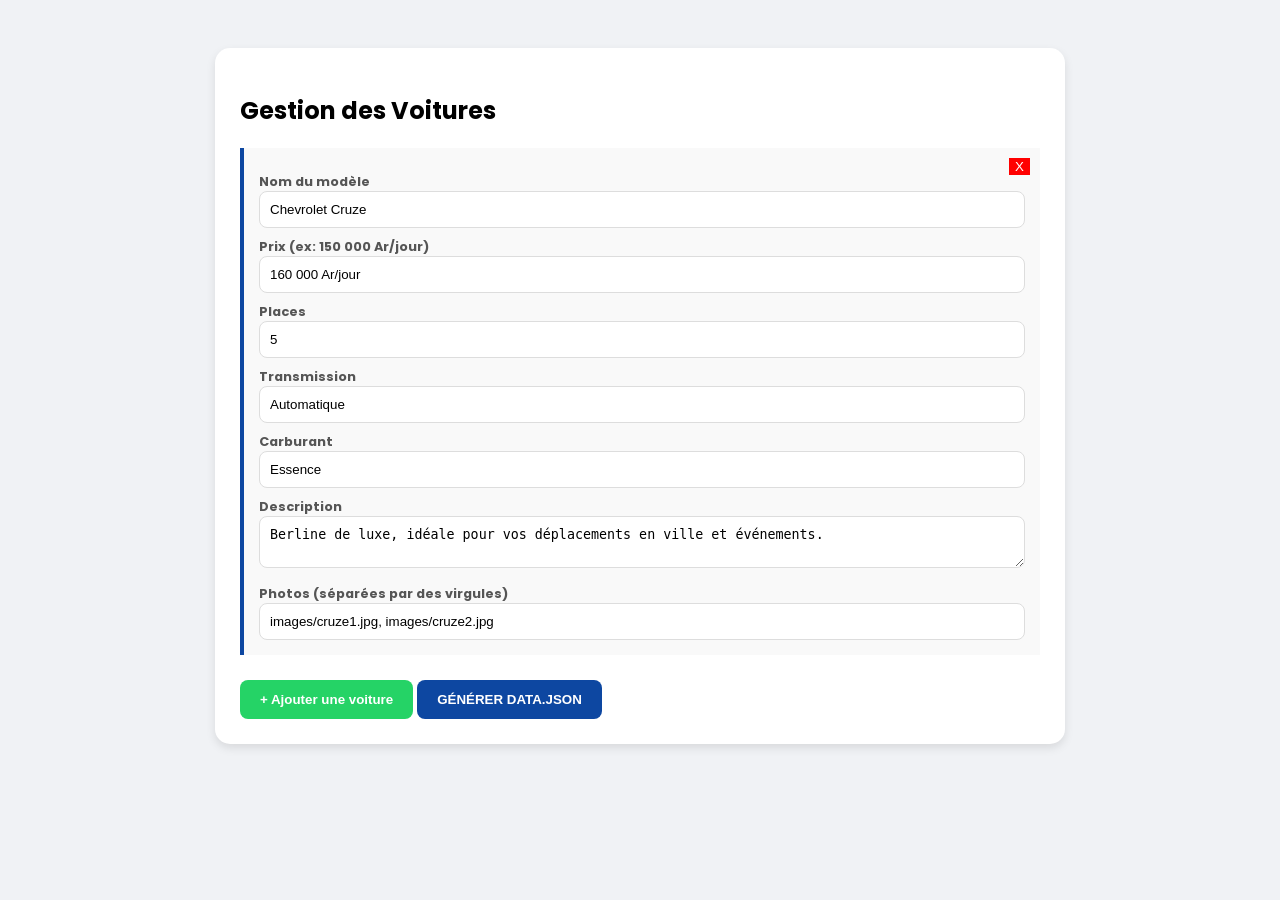
==== admin.html @ b884f423 "Add files via upload" ====
<!DOCTYPE html>
<html lang="fr">
<head>
    <meta charset="UTF-8">
    <title>ADMIN - Rija Niaina</title>
    <link href="https://fonts.googleapis.com/css2?family=Poppins:wght@400;600&display=swap" rel="stylesheet">
    <style>
        body { font-family: 'Poppins', sans-serif; background: #f0f2f5; padding: 20px; }
        .box { background: white; padding: 25px; border-radius: 15px; max-width: 800px; margin: 20px auto; box-shadow: 0 4px 10px rgba(0,0,0,0.1); }
        .item { border-left: 4px solid #0d47a1; padding: 15px; background: #f9f9f9; margin-bottom: 15px; position: relative; }
        label { display: block; font-weight: bold; font-size: 0.8rem; margin-top: 10px; color: #555; }
        input, textarea { width: 100%; padding: 10px; border: 1px solid #ddd; border-radius: 8px; box-sizing: border-box; }
        .btn { padding: 12px 20px; border: none; border-radius: 8px; cursor: pointer; font-weight: bold; margin-top: 10px; }
        #json-output { background: #222; color: #0f0; padding: 15px; border-radius: 10px; white-space: pre-wrap; display: none; margin-top: 20px; font-family: monospace; }
    </style>
</head>
<body>
    <div class="box">
        <h2>Gestion des Voitures</h2>
        <div id="cars-container"></div>
        <button class="btn" style="background:#25d366; color:white" onclick="addCarForm()">+ Ajouter une voiture</button>
        <button class="btn" style="background:#0d47a1; color:white" onclick="generateData()">GÉNÉRER DATA.JSON</button>
        <div id="json-output"></div>
    </div>

    <script>
        async function init() {
            try {
                const res = await fetch('data.json');
                const data = await res.json();
                data.voitures.forEach(v => addCarForm(v));
            } catch(e) { addCarForm(); }
        }

        function addCarForm(v = {}) {
            const div = document.createElement('div');
            div.className = 'item';
            div.innerHTML = `
                <button style="position:absolute; right:10px; top:10px; background:red; color:white; border:none; cursor:pointer" onclick="this.parentElement.remove()">X</button>
                <label>Nom du modèle</label><input type="text" class="v-nom" value="${v.nom || ''}">
                <label>Prix (ex: 150 000 Ar/jour)</label><input type="text" class="v-prix" value="${v.prix || ''}">
                <label>Places</label><input type="number" class="v-places" value="${v.places || 5}">
                <label>Transmission</label><input type="text" class="v-trans" value="${v.transmission || 'Automatique'}">
                <label>Carburant</label><input type="text" class="v-carb" value="${v.carburant || 'Essence'}">
                <label>Description</label><textarea class="v-desc">${v.description || ''}</textarea>
                <label>Photos (séparées par des virgules)</label><input type="text" class="v-pics" value="${(v.photos || []).join(', ')}">
            `;
            document.getElementById('cars-container').appendChild(div);
        }

        async function generateData() {
            const res = await fetch('data.json');
            let data = await res.json();
            
            data.voitures = Array.from(document.querySelectorAll('.item')).map(el => ({
                nom: el.querySelector('.v-nom').value,
                prix: el.querySelector('.v-prix').value,
                places: parseInt(el.querySelector('.v-places').value),
                transmission: el.querySelector('.v-trans').value,
                carburant: el.querySelector('.v-carb').value,
                description: el.querySelector('.v-desc').value,
                photos: el.querySelector('.v-pics').value.split(',').map(s => s.trim()).filter(s => s !== "")
            }));

            const out = document.getElementById('json-output');
            out.innerText = JSON.stringify(data, null, 2);
            out.style.display = 'block';
            window.scrollTo(0, document.body.scrollHeight);
        }
        init();
    </script>
</body>
</html>
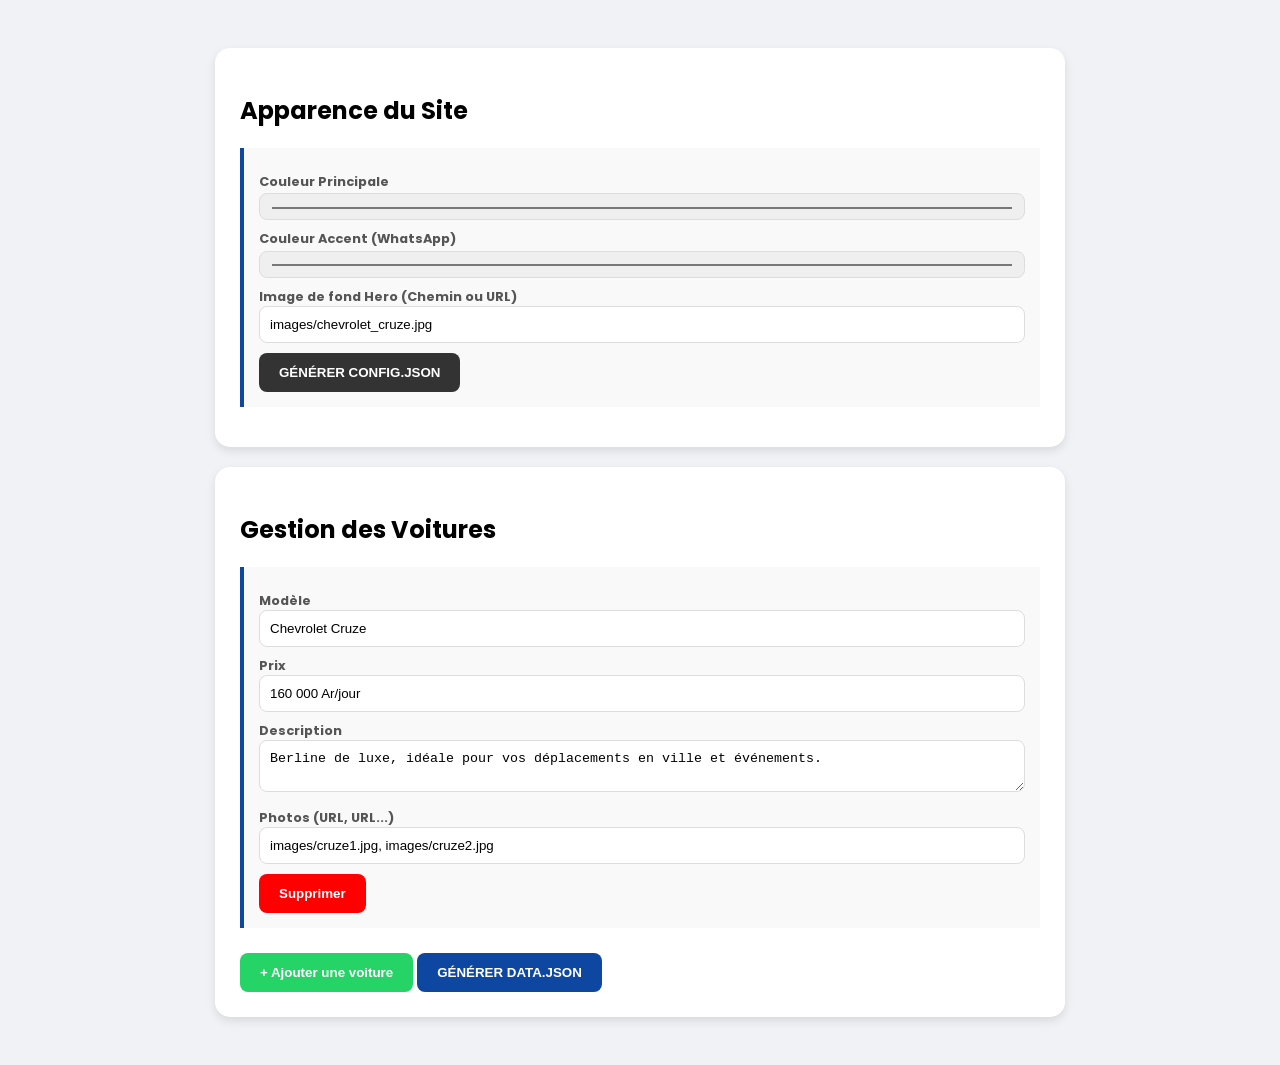
==== commit ebb5ece7: "Update admin.html" ====
--- a/admin.html
+++ b/admin.html
@@ -16,6 +16,15 @@
 </head>
 <body>
     <div class="box">
+        <h2>Apparence du Site</h2>
+        <div class="item">
+            <label>Couleur Principale</label><input type="color" id="theme-primary">
+            <label>Couleur Accent (WhatsApp)</label><input type="color" id="theme-accent">
+            <label>Image de fond Hero (Chemin ou URL)</label><input type="text" id="theme-bg">
+            <button class="btn" style="background:#333; color:white" onclick="generateConfig()">GÉNÉRER CONFIG.JSON</button>
+        </div>
+    </div>
+    <div class="box">
         <h2>Gestion des Voitures</h2>
         <div id="cars-container"></div>
         <button class="btn" style="background:#25d366; color:white" onclick="addCarForm()">+ Ajouter une voiture</button>
@@ -26,24 +35,36 @@
     <script>
         async function init() {
             try {
-                const res = await fetch('data.json');
-                const data = await res.json();
-                data.voitures.forEach(v => addCarForm(v));
+                const r1 = await fetch('config.json');
+                const c = await r1.json();
+                document.getElementById('theme-primary').value = c.theme.primary;
+                document.getElementById('theme-accent').value = c.theme.accent;
+                document.getElementById('theme-bg').value = c.theme.hero_bg;
+
+                const r2 = await fetch('data.json');
+                const d = await r2.json();
+                d.voitures.forEach(v => addCarForm(v));
             } catch(e) { addCarForm(); }
+        }
+
+        async function generateConfig() {
+            const res = await fetch('config.json');
+            let config = await res.json();
+            config.theme.primary = document.getElementById('theme-primary').value;
+            config.theme.accent = document.getElementById('theme-accent').value;
+            config.theme.hero_bg = document.getElementById('theme-bg').value;
+            showOutput(config);
         }
 
         function addCarForm(v = {}) {
             const div = document.createElement('div');
             div.className = 'item';
             div.innerHTML = `
-                <button style="position:absolute; right:10px; top:10px; background:red; color:white; border:none; cursor:pointer" onclick="this.parentElement.remove()">X</button>
-                <label>Nom du modèle</label><input type="text" class="v-nom" value="${v.nom || ''}">
-                <label>Prix (ex: 150 000 Ar/jour)</label><input type="text" class="v-prix" value="${v.prix || ''}">
-                <label>Places</label><input type="number" class="v-places" value="${v.places || 5}">
-                <label>Transmission</label><input type="text" class="v-trans" value="${v.transmission || 'Automatique'}">
-                <label>Carburant</label><input type="text" class="v-carb" value="${v.carburant || 'Essence'}">
+                <label>Modèle</label><input type="text" class="v-nom" value="${v.nom || ''}">
+                <label>Prix</label><input type="text" class="v-prix" value="${v.prix || ''}">
                 <label>Description</label><textarea class="v-desc">${v.description || ''}</textarea>
-                <label>Photos (séparées par des virgules)</label><input type="text" class="v-pics" value="${(v.photos || []).join(', ')}">
+                <label>Photos (URL, URL...)</label><input type="text" class="v-pics" value="${(v.photos || []).join(', ')}">
+                <button class="btn" style="background:red; color:white" onclick="this.parentElement.remove()">Supprimer</button>
             `;
             document.getElementById('cars-container').appendChild(div);
         }
@@ -51,23 +72,22 @@
         async function generateData() {
             const res = await fetch('data.json');
             let data = await res.json();
-            
-            data.voitures = Array.from(document.querySelectorAll('.item')).map(el => ({
+            data.voitures = Array.from(document.querySelectorAll('#cars-container .item')).map(el => ({
                 nom: el.querySelector('.v-nom').value,
                 prix: el.querySelector('.v-prix').value,
-                places: parseInt(el.querySelector('.v-places').value),
-                transmission: el.querySelector('.v-trans').value,
-                carburant: el.querySelector('.v-carb').value,
+                places: 5, transmission: "Auto", carburant: "Essence",
                 description: el.querySelector('.v-desc').value,
-                photos: el.querySelector('.v-pics').value.split(',').map(s => s.trim()).filter(s => s !== "")
+                photos: el.querySelector('.v-pics').value.split(',').map(s => s.trim())
             }));
+            showOutput(data);
+        }
 
+        function showOutput(obj) {
             const out = document.getElementById('json-output');
-            out.innerText = JSON.stringify(data, null, 2);
+            out.innerText = JSON.stringify(obj, null, 2);
             out.style.display = 'block';
-            window.scrollTo(0, document.body.scrollHeight);
         }
         init();
     </script>
 </body>
-</html>+</html>
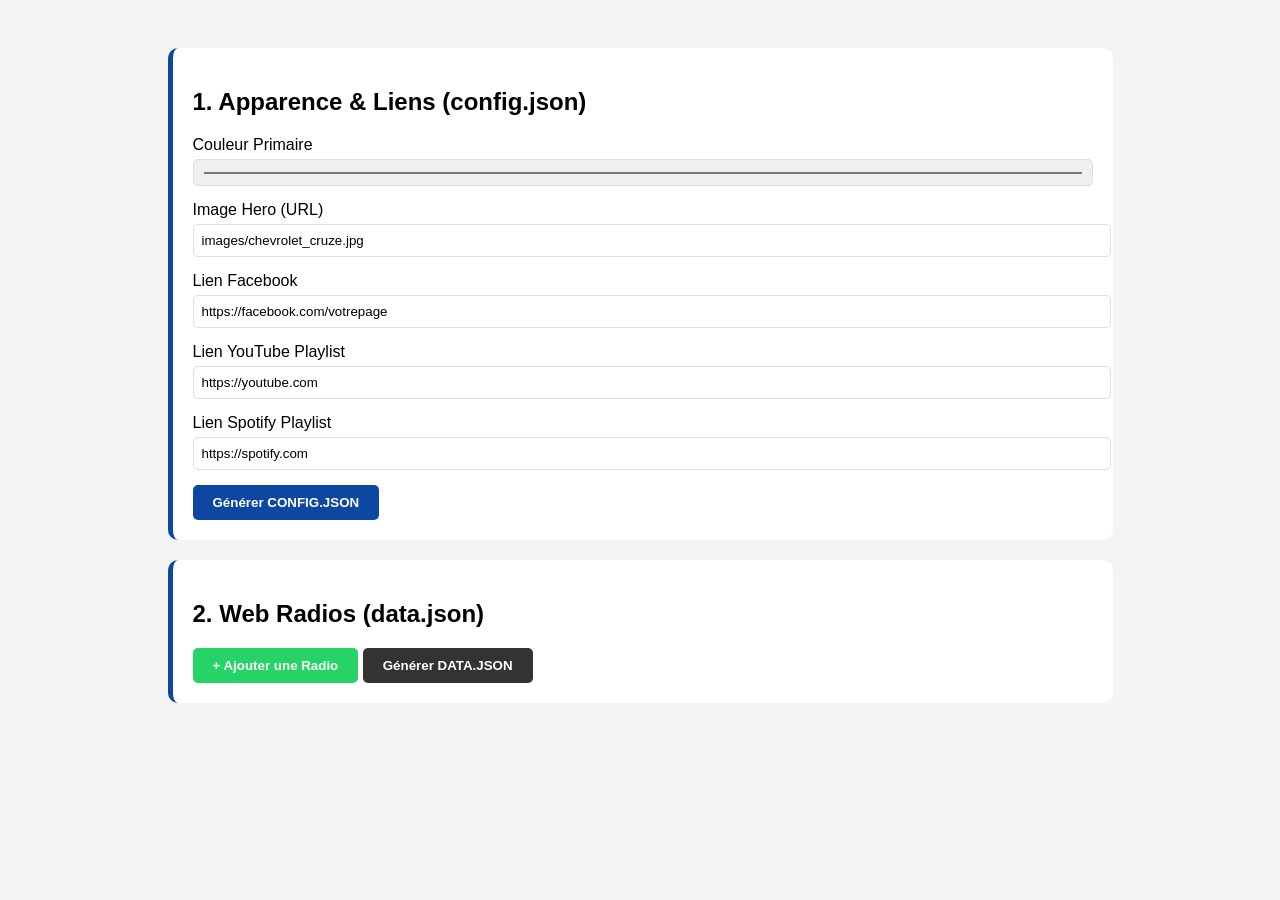
==== commit 0a5ecc15: "Update admin.html" ====
--- a/admin.html
+++ b/admin.html
@@ -2,92 +2,92 @@
 <html lang="fr">
 <head>
     <meta charset="UTF-8">
-    <title>ADMIN - Rija Niaina</title>
-    <link href="https://fonts.googleapis.com/css2?family=Poppins:wght@400;600&display=swap" rel="stylesheet">
+    <title>ADMIN - Panneau de Contrôle</title>
     <style>
-        body { font-family: 'Poppins', sans-serif; background: #f0f2f5; padding: 20px; }
-        .box { background: white; padding: 25px; border-radius: 15px; max-width: 800px; margin: 20px auto; box-shadow: 0 4px 10px rgba(0,0,0,0.1); }
-        .item { border-left: 4px solid #0d47a1; padding: 15px; background: #f9f9f9; margin-bottom: 15px; position: relative; }
-        label { display: block; font-weight: bold; font-size: 0.8rem; margin-top: 10px; color: #555; }
-        input, textarea { width: 100%; padding: 10px; border: 1px solid #ddd; border-radius: 8px; box-sizing: border-box; }
-        .btn { padding: 12px 20px; border: none; border-radius: 8px; cursor: pointer; font-weight: bold; margin-top: 10px; }
-        #json-output { background: #222; color: #0f0; padding: 15px; border-radius: 10px; white-space: pre-wrap; display: none; margin-top: 20px; font-family: monospace; }
+        body { font-family: sans-serif; background: #f4f4f4; padding: 20px; }
+        .box { background: white; padding: 20px; border-radius: 10px; max-width: 900px; margin: 20px auto; border-left: 5px solid #0d47a1; }
+        input, textarea { width: 100%; padding: 8px; margin: 5px 0 15px; border: 1px solid #ddd; border-radius: 5px; }
+        .btn { padding: 10px 20px; border: none; border-radius: 5px; cursor: pointer; color: white; font-weight: bold; }
+        pre { background: #222; color: #0f0; padding: 15px; border-radius: 5px; overflow-x: auto; }
     </style>
 </head>
 <body>
+
     <div class="box">
-        <h2>Apparence du Site</h2>
-        <div class="item">
-            <label>Couleur Principale</label><input type="color" id="theme-primary">
-            <label>Couleur Accent (WhatsApp)</label><input type="color" id="theme-accent">
-            <label>Image de fond Hero (Chemin ou URL)</label><input type="text" id="theme-bg">
-            <button class="btn" style="background:#333; color:white" onclick="generateConfig()">GÉNÉRER CONFIG.JSON</button>
-        </div>
+        <h2>1. Apparence & Liens (config.json)</h2>
+        <label>Couleur Primaire</label><input type="color" id="c-primary">
+        <label>Image Hero (URL)</label><input type="text" id="c-hero">
+        <label>Lien Facebook</label><input type="text" id="s-fb">
+        <label>Lien YouTube Playlist</label><input type="text" id="p-yt">
+        <label>Lien Spotify Playlist</label><input type="text" id="p-sp">
+        <button class="btn" style="background:#0d47a1" onclick="genConfig()">Générer CONFIG.JSON</button>
     </div>
+
     <div class="box">
-        <h2>Gestion des Voitures</h2>
-        <div id="cars-container"></div>
-        <button class="btn" style="background:#25d366; color:white" onclick="addCarForm()">+ Ajouter une voiture</button>
-        <button class="btn" style="background:#0d47a1; color:white" onclick="generateData()">GÉNÉRER DATA.JSON</button>
-        <div id="json-output"></div>
+        <h2>2. Web Radios (data.json)</h2>
+        <div id="radio-list"></div>
+        <button class="btn" style="background:#25d366" onclick="addRadioForm()">+ Ajouter une Radio</button>
+        <button class="btn" style="background:#333" onclick="genData()">Générer DATA.JSON</button>
+    </div>
+
+    <div class="box" id="result-box" style="display:none">
+        <h2>Résultat à copier</h2>
+        <pre id="output"></pre>
     </div>
 
     <script>
-        async function init() {
-            try {
-                const r1 = await fetch('config.json');
-                const c = await r1.json();
-                document.getElementById('theme-primary').value = c.theme.primary;
-                document.getElementById('theme-accent').value = c.theme.accent;
-                document.getElementById('theme-bg').value = c.theme.hero_bg;
+        async function load() {
+            const r1 = await fetch('config.json');
+            const c = await r1.json();
+            document.getElementById('c-primary').value = c.theme.primary;
+            document.getElementById('c-hero').value = c.theme.hero_bg;
+            document.getElementById('s-fb').value = c.social.facebook;
+            document.getElementById('p-yt').value = c.playlists.youtube;
+            document.getElementById('p-sp').value = c.playlists.spotify;
 
-                const r2 = await fetch('data.json');
-                const d = await r2.json();
-                d.voitures.forEach(v => addCarForm(v));
-            } catch(e) { addCarForm(); }
+            const r2 = await fetch('data.json');
+            const d = await r2.json();
+            d.radios.forEach(r => addRadioForm(r));
         }
 
-        async function generateConfig() {
-            const res = await fetch('config.json');
-            let config = await res.json();
-            config.theme.primary = document.getElementById('theme-primary').value;
-            config.theme.accent = document.getElementById('theme-accent').value;
-            config.theme.hero_bg = document.getElementById('theme-bg').value;
-            showOutput(config);
+        function addRadioForm(r = {}) {
+            const div = document.createElement('div');
+            div.className = 'radio-item';
+            div.innerHTML = `
+                <hr><label>Nom Radio</label><input type="text" class="r-nom" value="${r.nom || ''}">
+                <label>URL Stream</label><input type="text" class="r-url" value="${r.url || ''}">
+                <label>Logo URL</label><input type="text" class="r-logo" value="${r.logo || ''}">
+            `;
+            document.getElementById('radio-list').appendChild(div);
         }
 
-        function addCarForm(v = {}) {
-            const div = document.createElement('div');
-            div.className = 'item';
-            div.innerHTML = `
-                <label>Modèle</label><input type="text" class="v-nom" value="${v.nom || ''}">
-                <label>Prix</label><input type="text" class="v-prix" value="${v.prix || ''}">
-                <label>Description</label><textarea class="v-desc">${v.description || ''}</textarea>
-                <label>Photos (URL, URL...)</label><input type="text" class="v-pics" value="${(v.photos || []).join(', ')}">
-                <button class="btn" style="background:red; color:white" onclick="this.parentElement.remove()">Supprimer</button>
-            `;
-            document.getElementById('cars-container').appendChild(div);
+        async function genConfig() {
+            const r = await fetch('config.json');
+            let c = await r.json();
+            c.theme.primary = document.getElementById('c-primary').value;
+            c.theme.hero_bg = document.getElementById('c-hero').value;
+            c.social.facebook = document.getElementById('s-fb').value;
+            c.playlists.youtube = document.getElementById('p-yt').value;
+            c.playlists.spotify = document.getElementById('p-sp').value;
+            show(c);
         }
 
-        async function generateData() {
-            const res = await fetch('data.json');
-            let data = await res.json();
-            data.voitures = Array.from(document.querySelectorAll('#cars-container .item')).map(el => ({
-                nom: el.querySelector('.v-nom').value,
-                prix: el.querySelector('.v-prix').value,
-                places: 5, transmission: "Auto", carburant: "Essence",
-                description: el.querySelector('.v-desc').value,
-                photos: el.querySelector('.v-pics').value.split(',').map(s => s.trim())
+        async function genData() {
+            const r = await fetch('data.json');
+            let d = await r.json();
+            d.radios = Array.from(document.querySelectorAll('.radio-item')).map(el => ({
+                nom: el.querySelector('.r-nom').value,
+                url: el.querySelector('.r-url').value,
+                logo: el.querySelector('.r-logo').value
             }));
-            showOutput(data);
+            show(d);
         }
 
-        function showOutput(obj) {
-            const out = document.getElementById('json-output');
-            out.innerText = JSON.stringify(obj, null, 2);
-            out.style.display = 'block';
+        function show(obj) {
+            document.getElementById('result-box').style.display = 'block';
+            document.getElementById('output').innerText = JSON.stringify(obj, null, 2);
         }
-        init();
+        load();
     </script>
 </body>
 </html>
